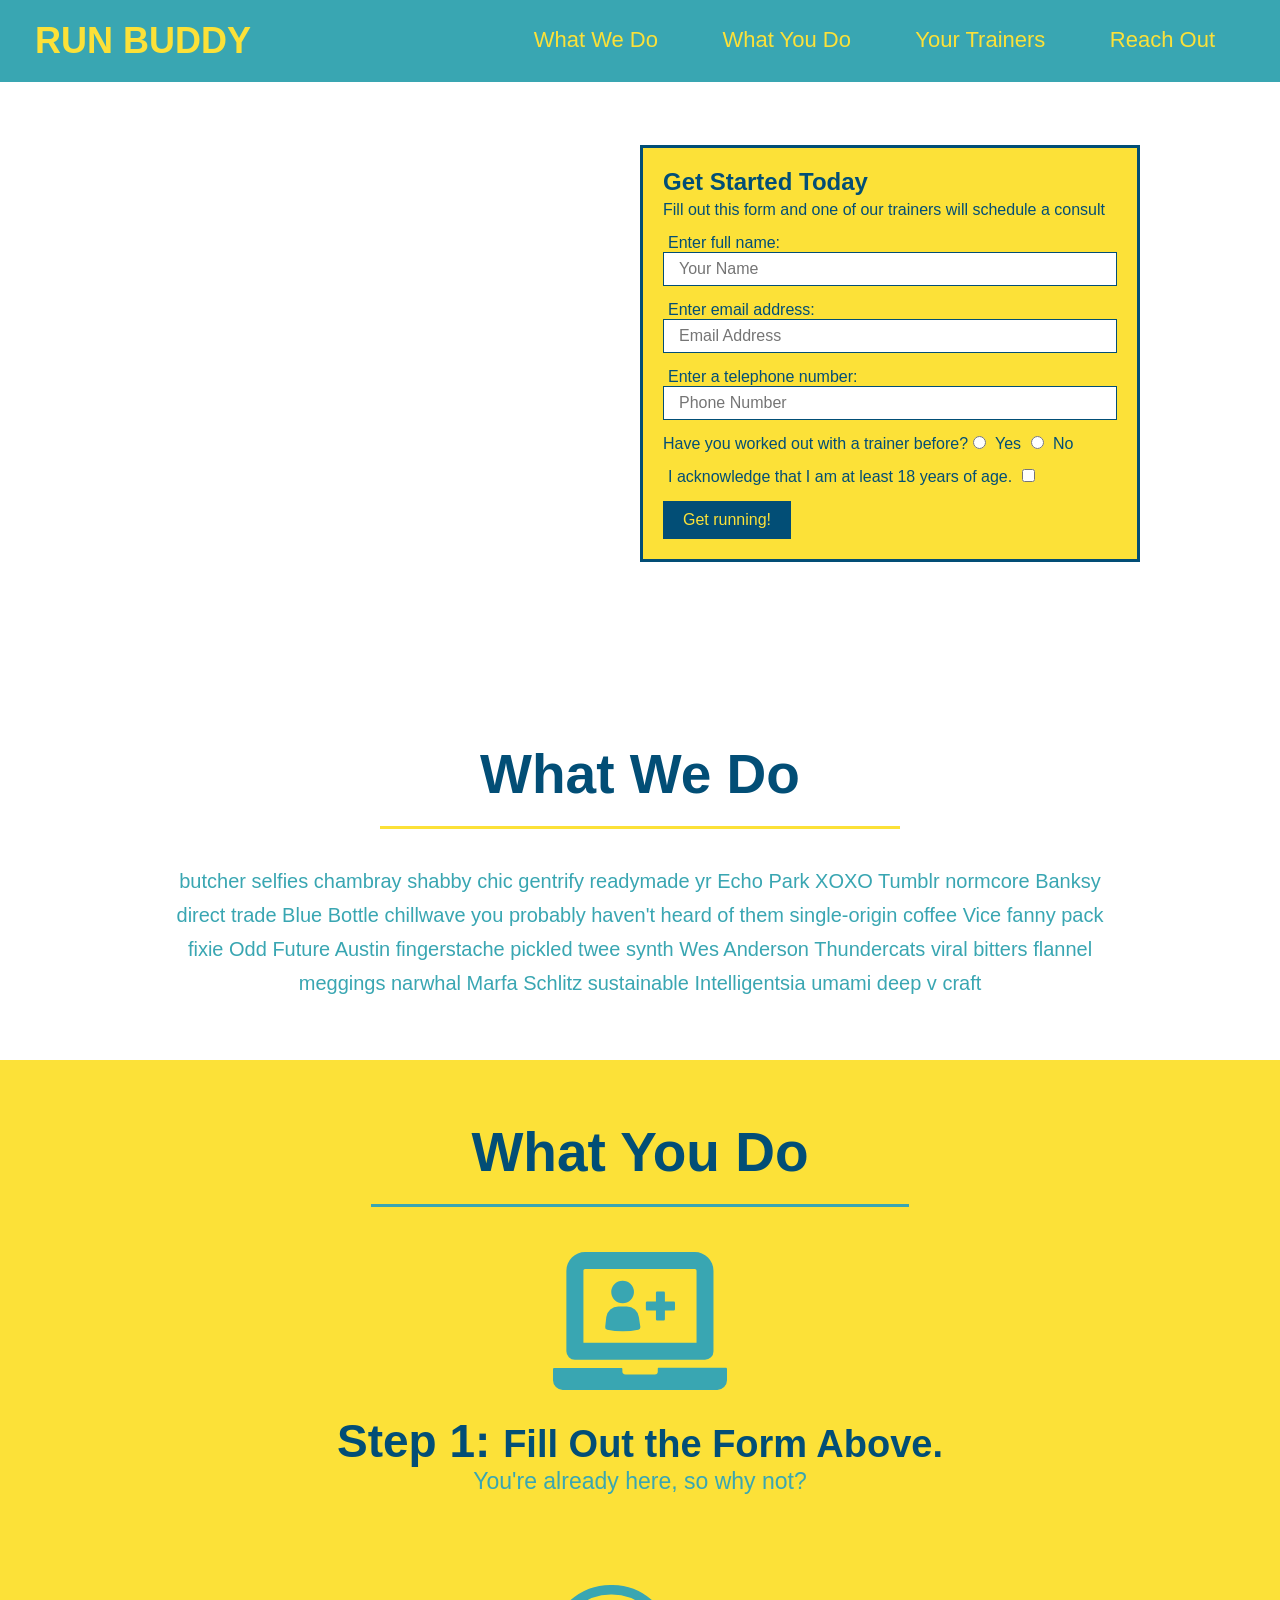
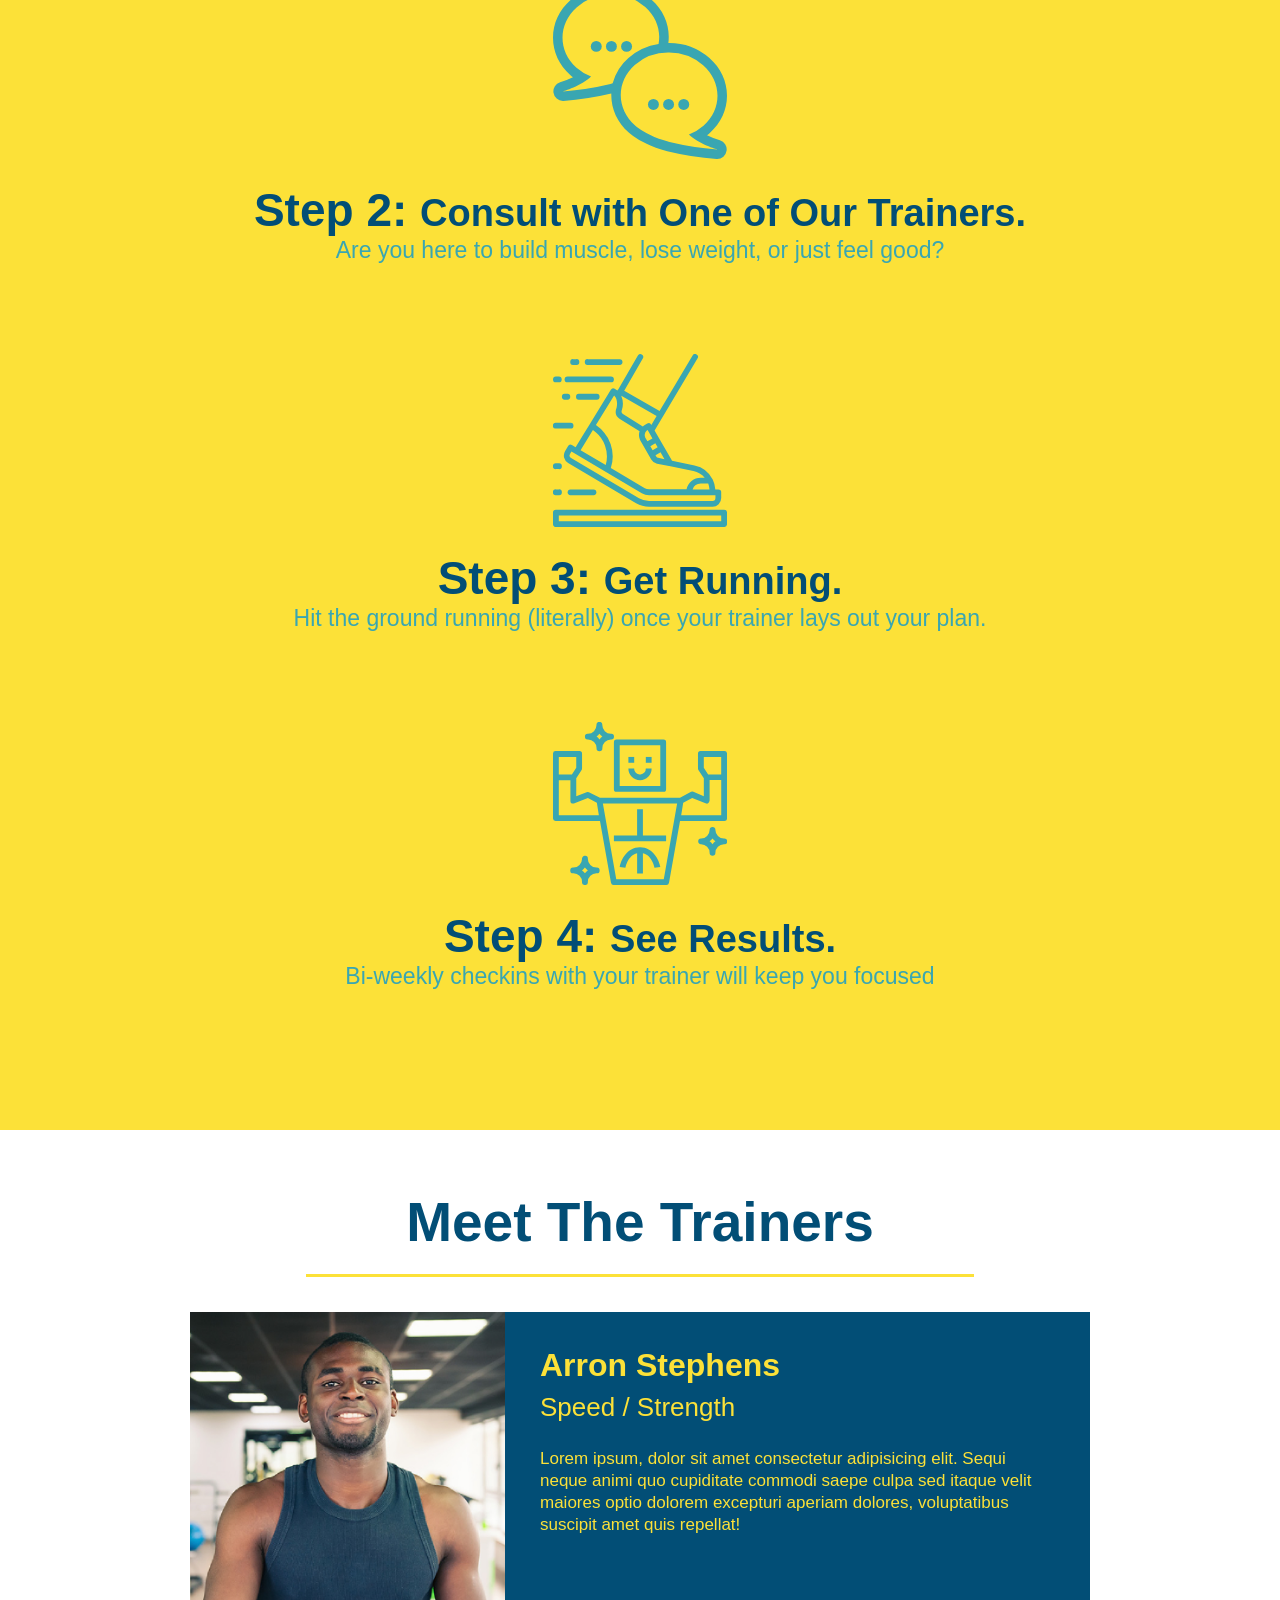
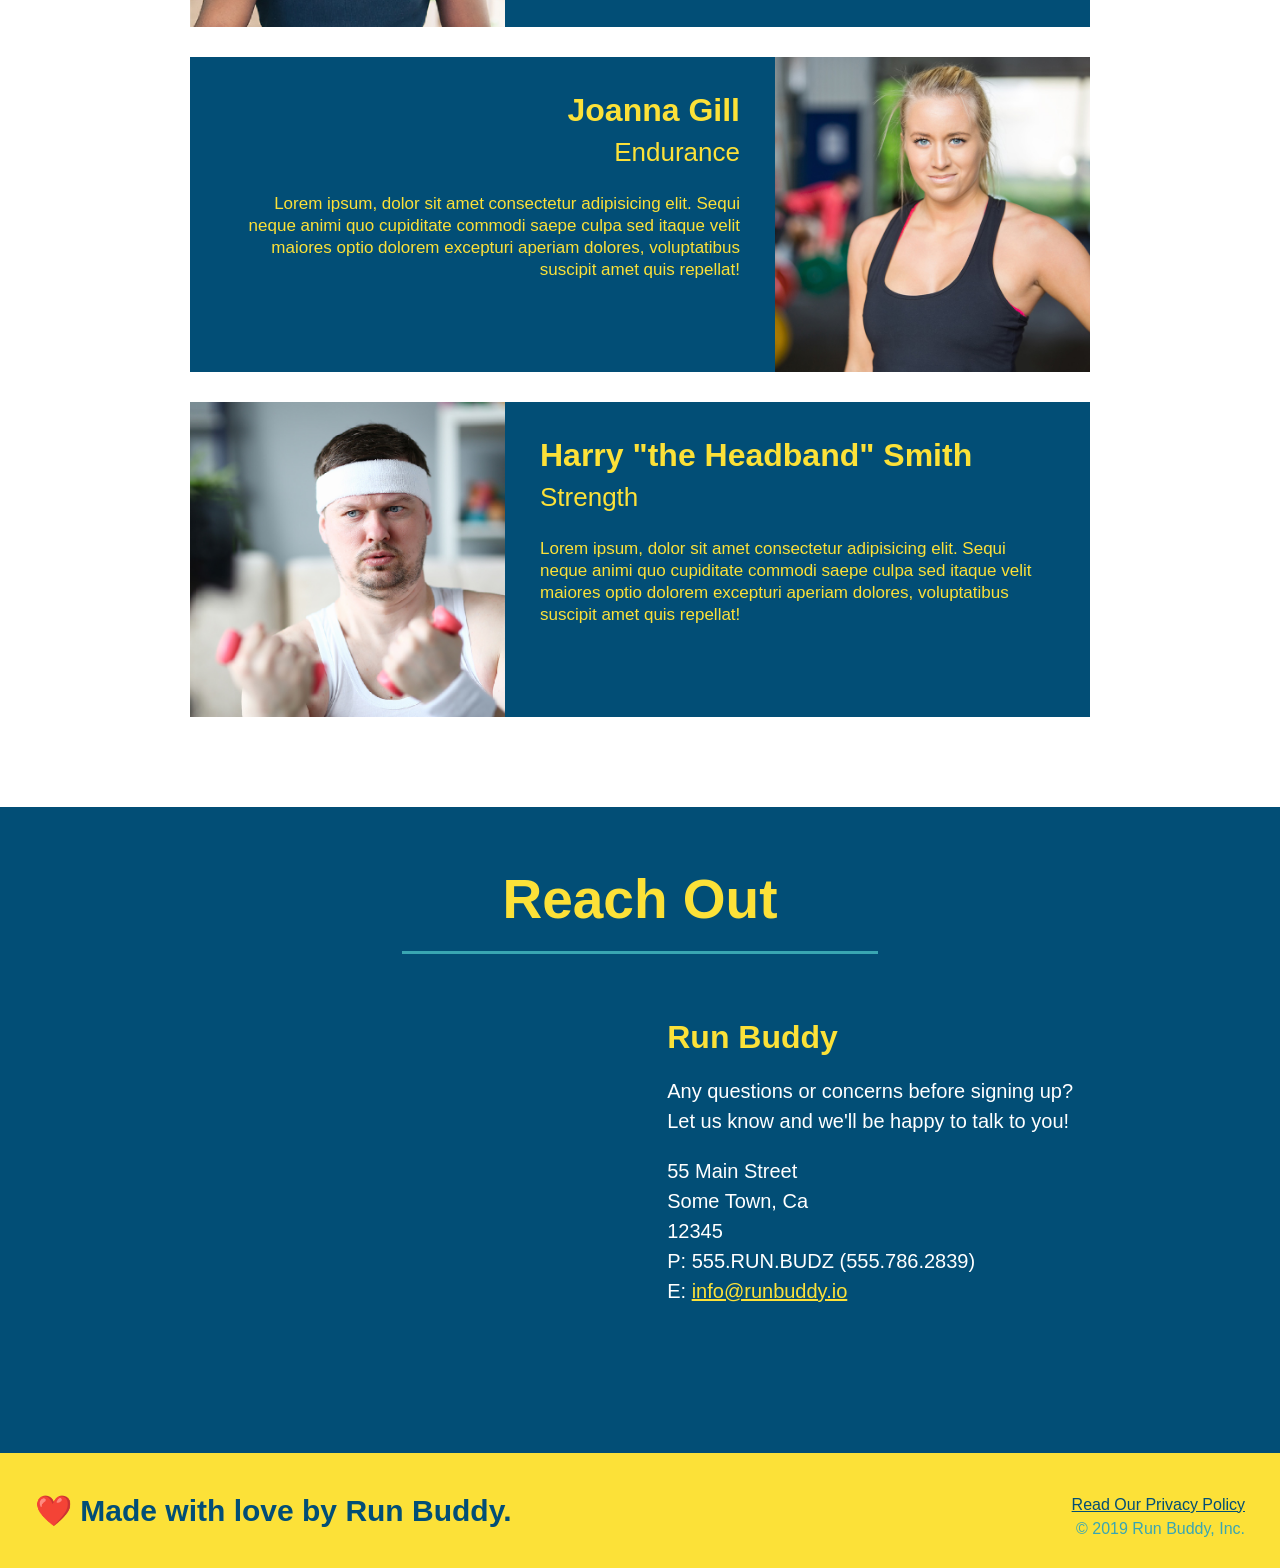
==== index.html @ da598d8d "Add files via upload" ====
<!DOCTYPE html>
<html lang="en">

<head>
  <meta charset="UTF-8" />
  <title>Run Buddy</title>
  <link rel="stylesheet" href="./assets/css/style.css" />
</head>

<body>
  <!-- navigation -->
  <header>
    <h1>
      <a href="/">
        RUN BUDDY
      </a>
    </h1>
    <nav>
      <!-- Unordered list element -->
      <ul>
        <!-- List item element-->
        <li>
          <!-- Anchor element -->
          <a href="#what-we-do">What We Do</a>
        </li>
        <li>
          <a href="#what-you-do">What You Do</a>
        </li>
        <li>
          <a href="#your-trainers">Your Trainers</a>
        </li>
        <li>
          <a href="#reach-out">Reach Out</a>
        </li>
      </ul>
    </nav>
  </header>

  <!-- hero/jumbotron -->
  <section class="hero">
    <div class="hero-form">
      <h3>Get Started Today</h3>
      <p>Fill out this form and one of our trainers will schedule a consult</p>
      <form>
        <label for="name">Enter full name:</label>
        <input type="text" placeholder="Your Name" name="name" id="name" class="form-input" />
        <label for="email">Enter email address:</label>
        <input type="text" placeholder="Email Address" name="email" id="email" class="form-input" />
        <label for="phone">Enter a telephone number:</label>
        <input type="text" placeholder="Phone Number" name="phone" id="phone" class="form-input" />
        <p>
          Have you worked out with a trainer before?
          <input type="radio" name="trainer-confirm" id="trainer-yes" />
          <label for="trainer-yes">Yes</label>
          <input type="radio" name="trainer-confirm" id="trainer-no" />
          <label for="trainer-no">No</label>
        </p>
        <p>
          <label for="checkbox">
            I acknowledge that I am at least 18 years of age.
          </label>
          <input type="checkbox" name="checkpoint1" id="checkbox" />
        </p>
        <button type="submit">
          Get running!
        </button>
      </form>
    </div>
  </section>

  <!-- "what we do" section -->
  <section id="what-we-do" class="intro">
    <h2 class="section-title primary-border">What We Do</h2>
    <p>
      butcher selfies chambray shabby chic gentrify readymade yr Echo Park XOXO Tumblr normcore Banksy direct trade Blue
      Bottle chillwave you probably haven't heard of them single-origin coffee Vice fanny pack fixie Odd Future Austin
      fingerstache pickled twee synth Wes Anderson Thundercats viral bitters flannel meggings narwhal Marfa Schlitz
      sustainable Intelligentsia umami deep v craft
    </p>
  </section>

  <!-- "what you do" section -->
  <section id="what-you-do" class="steps">
    <h2 class="section-title secondary-border">What You Do</h2>

    <div>
      <img src="./assets/images/step-1.svg" alt="" />
      <h3>Step 1: <span>Fill Out the Form Above.</span></h3>
      <p>You're already here, so why not?</p>
    </div>

    <div>
      <img src="./assets/images/step-2.svg" alt="" />
      <h3>Step 2: <span>Consult with One of Our Trainers.</span></h3>
      <p>Are you here to build muscle, lose weight, or just feel good?</p>
    </div>

    <div>
      <img src="./assets/images/step-3.svg" alt="" />
      <h3>Step 3: <span>Get Running.</span></h3>
      <p>Hit the ground running (literally) once your trainer lays out your plan.</p>
    </div>

    <div>
      <img src="./assets/images/step-4.svg" alt="" />
      <h3>Step 4: <span>See Results.</span></h3>
      <p>Bi-weekly checkins with your trainer will keep you focused</p>
    </div>
  </section>

  <!-- "meet the trainers" section -->
  <section id="your-trainers" class="trainers">
    <h2 class="section-title primary-border">Meet The Trainers</h2>
    <article class="trainer">
      <img src="./assets/images/trainer-1.jpg" alt="Arron Stephens in his workout clothes, ready to pump iron" />
      <div class="trainer-bio text-left">
        <h3>Arron Stephens</h3>
        <h4>Speed / Strength</h4>
        <p>
          Lorem ipsum, dolor sit amet consectetur adipisicing elit. Sequi neque animi quo cupiditate commodi saepe culpa
          sed
          itaque velit maiores optio dolorem excepturi aperiam dolores, voluptatibus suscipit amet quis repellat!
        </p>
      </div>
    </article>

    <!-- second trainer bio -->
    <article class="trainer">
      <div class="trainer-bio text-right">
        <h3>Joanna Gill</h3>
        <h4>Endurance</h4>
        <p>
          Lorem ipsum, dolor sit amet consectetur adipisicing elit. Sequi neque animi quo cupiditate commodi saepe culpa
          sed
          itaque velit maiores optio dolorem excepturi aperiam dolores, voluptatibus suscipit amet quis repellat!
        </p>
      </div>
      <img src="./assets/images/trainer-2.jpg" alt="Joanna Gill cooling off after a workout" />
    </article>

    <!-- third trainer bio -->
    <article class="trainer">
      <img src="./assets/images/trainer-3.jpg"
        alt="Harry Smith wearing a headband and lifting comically small pink weights" />
      <div class="trainer-bio text-left">
        <h3>Harry "the Headband" Smith</h3>
        <h4>Strength</h4>
        <p>
          Lorem ipsum, dolor sit amet consectetur adipisicing elit. Sequi neque animi quo cupiditate commodi saepe culpa
          sed
          itaque velit maiores optio dolorem excepturi aperiam dolores, voluptatibus suscipit amet quis repellat!
        </p>
      </div>
    </article>
  </section>

  <!-- "reach out" section -->
  <section id="reach-out" class="contact">
    <h2 class="section-title secondary-border">Reach Out</h2>
    <div class="contact-info">
      <iframe 
        src="https://www.google.com/maps/embed?pb=!1m18!1m12!1m3!1d3147.1079747227936!2d-120.42364418397035!3d37.92790791110593!2m3!1f0!2f0!3f0!3m2!1i1024!2i768!4f13.1!3m3!1m2!1s0x8090c49129b6ac57%3A0xb56c7eb95a2cd8bd!2sMain%20St%2C%20California%2095327!5e0!3m2!1sen!2sus!4v1616426329495!5m2!1sen!2sus"
        style="border:0;" 
        allowfullscreen=""
        loading="lazy">
      </iframe>
      <div>
        <h3>Run Buddy</h3>
        <p>
          Any questions or concerns before signing up?
          <br />
          Let us know and we'll be happy to talk to you!
        </p>
        <address>
          55 Main Street <br />
          Some Town, Ca <br />
          12345<br />
          P: 555.RUN.BUDZ (555.786.2839)<br />
          E: <a href="mailto:info@runbuddy.io">info@runbuddy.io</a>
        </address>
      </div>
    </div>
  </section>

  <!-- footer -->
  <footer>
    <h2>❤️ Made with love by Run Buddy.</h2>
    <div>
      <a href="./privacy-policy.html">Read Our Privacy Policy</a><br />
      &copy; 2019 Run Buddy, Inc.
    </div>
  </footer>
</body>

</html>
---- assets/css/style.css ----
* {
    margin: 0;
    padding: 0;
    box-sizing: border-box;
  }
  
  body {
    /* more on this crazy alphanumerical value in a minute! */
    color: #39a6b2;
    font-family: Helvetica, Arial, sans-serif;
  }
  
  /* apply styles to <header> */
  header {
    padding: 20px 35px;
    background-color: #39a6b2;
  }
  
  header h1 {
    font-weight: bold;
    font-size: 36px;
    color: #fce138;
    margin: 0;
    display: inline;
  }
  header a {
    text-decoration: none;
    color: #fce138;
  }
  
  header nav {
    float: right;
    margin: 7px 0;
  }
  
  header nav ul li {
    display: inline;
  }
  
  header nav ul li a {
    margin: 0 30px;
    font-weight: lighter;
    font-size: 22px;
  }
  
  footer {
    background: #fce138;
    width: 100%;
    padding: 40px 35px;
  }
  
  footer h2 {
    display: inline;
    color: #024e76;
    font-size: 30px;
    margin: 0;
  }
  
  footer div {
    float: right;
    line-height: 1.5;
    text-align: right;
  }
  
  footer a {
    color: #024e76;
  }
  
  section {
    padding: 60px;
  }
  
  /* Hero Style Start */
  .hero {
    background-image: url('../images/hero-bg.jpg');
    height: 600px;
    background-size: cover;
    background-position: center;
    position: relative;
  }
  /* Hero Style End */
  
  .hero-form {
    border: 3px solid #024e76;
    background-color: #fce138;
    padding: 20px;
    width: 500px;
    color: #024e76;
    position: absolute;
    bottom: 120px;
    right: 140px;
  }
  
  .hero-form h3 {
    font-size: 24px;
    margin: 0;
  }
  .hero-form p {
    margin: 5px 0 15px 0;
  }
  
  .form-input {
    border: 1px solid #024e76;
    display: block;
    padding: 7px 15px;
    font-size: 16px;
    color: #024e76;
    width: 100%;
    margin-bottom: 15px;
  }
  
  .hero-form label {
    margin: 0 5px;
  }
  
  .hero-form button {
    color: #fce138;
    background-color: #024e76;
    border: none;
    padding: 10px 20px;
    font-size: 16px;
  }
  
  .intro {
    text-align: center;
  }
  
  .intro p {
    line-height: 1.7;
    color: #39a6b2;
    width: 80%;
    font-size: 20px;
    margin: 0 auto;
  }
  
  .steps {
    text-align: center;
    background: #fce138;
  }
  
  .steps div {
    margin-bottom: 80px;
  }
  
  .steps img {
    width: 15%;
    margin: 10px 0;
  }
  
  .steps h3 {
    color: #024e76;
    font-size: 46px;
    margin-top: 10px;
  }
  
  .steps p {
    color: #39a6b2;
    font-size: 23px;
  }
  
  .steps span {
    font-size: 38px;
  }
  
  .section-title {
    font-size: 55px;
    color: #024e76;
    margin-bottom: 35px;
    padding: 0 100px 20px 100px;
    display: inline-block;
    border-bottom: 3px solid;
  }
  
  .primary-border {
    border-color: #fce138;
  }
  
  .secondary-border {
    border-color: #39a6b2;
  }
  
  .trainers {
    text-align: center;
  }
  
  .trainer {
    width: 900px;
    margin: 0 auto 30px auto;
    background: #024e76;
    color: #fce138;
    overflow: auto;
  }
  
  .trainer img {
    width: 35%;
    float: left;
  }
  
  .trainer-bio {
    padding: 35px;
    float: left;
    width: 65%;
  }
  
  .trainer-bio h3 {
    font-size: 32px;
    margin-bottom: 8px;
  }
  
  .trainer-bio h4 {
    font-weight: lighter;
    font-size: 26px;
    margin-bottom: 25px;
  }
  
  .trainer-bio p {
    font-size: 17px;
    line-height: 1.3;
  }
  
  .text-left {
    text-align: left;
  }
  
  .text-right {
    text-align: right;
  }
  
  /* REACH OUT STYLES START */
  .contact {
    text-align: center;
    background: #024e76;
  }
  
  .contact h2 {
    color: #fce138;
  }
  
  .contact-info iframe {
    width: 400px;
    height: 400px;
  }
  
  .contact-info div {
    width: 410px;
    display: inline-block;
    vertical-align: top;
    text-align: left;
    margin: 30px 0 0 60px;
    color: white;
  }
  
  .contact-info h3 {
    color: #fce138;
    font-size: 32px;
  }
  
  .contact-info p,
  .contact-info address {
    margin: 20px 0;
    line-height: 1.5;
    font-size: 20px;
    font-style: normal;
  }
  
  .contact-info a {
    color: #fce138;
  }
  
  /* REACH OUT STYLES END */
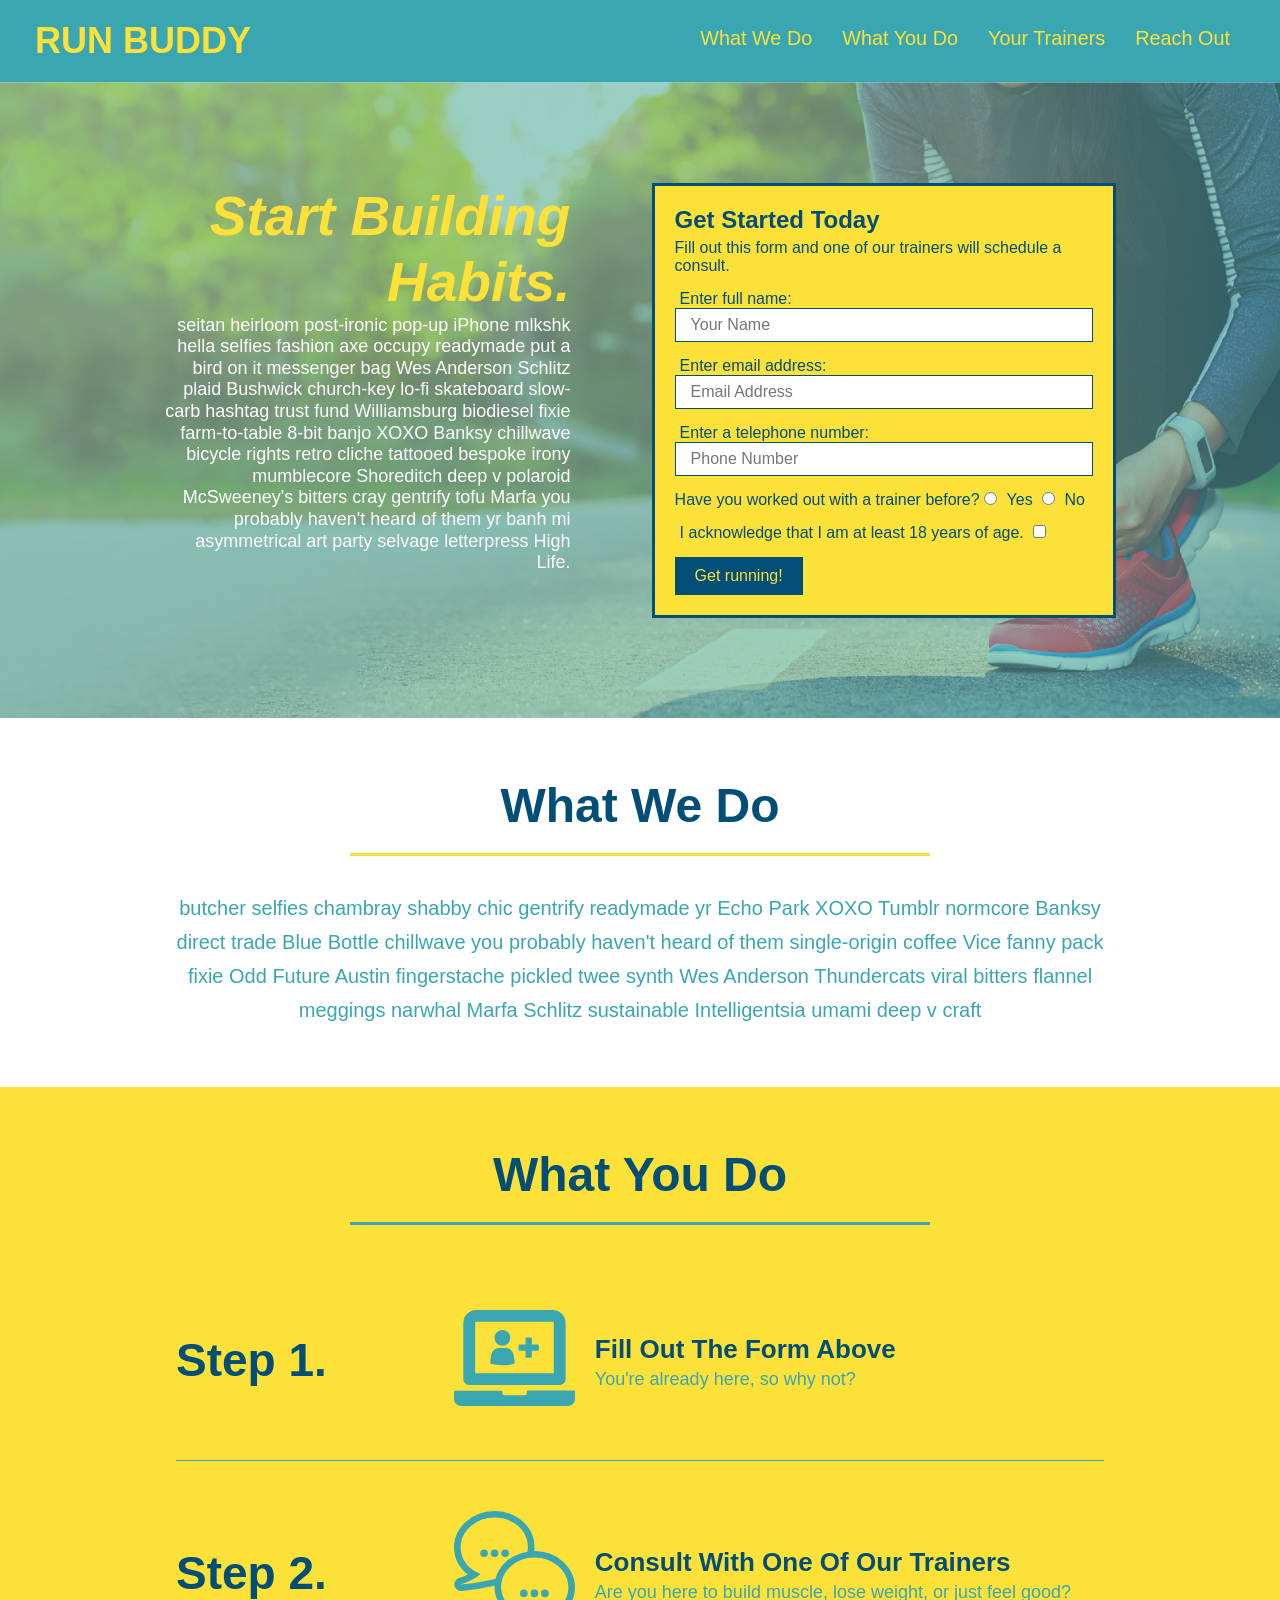
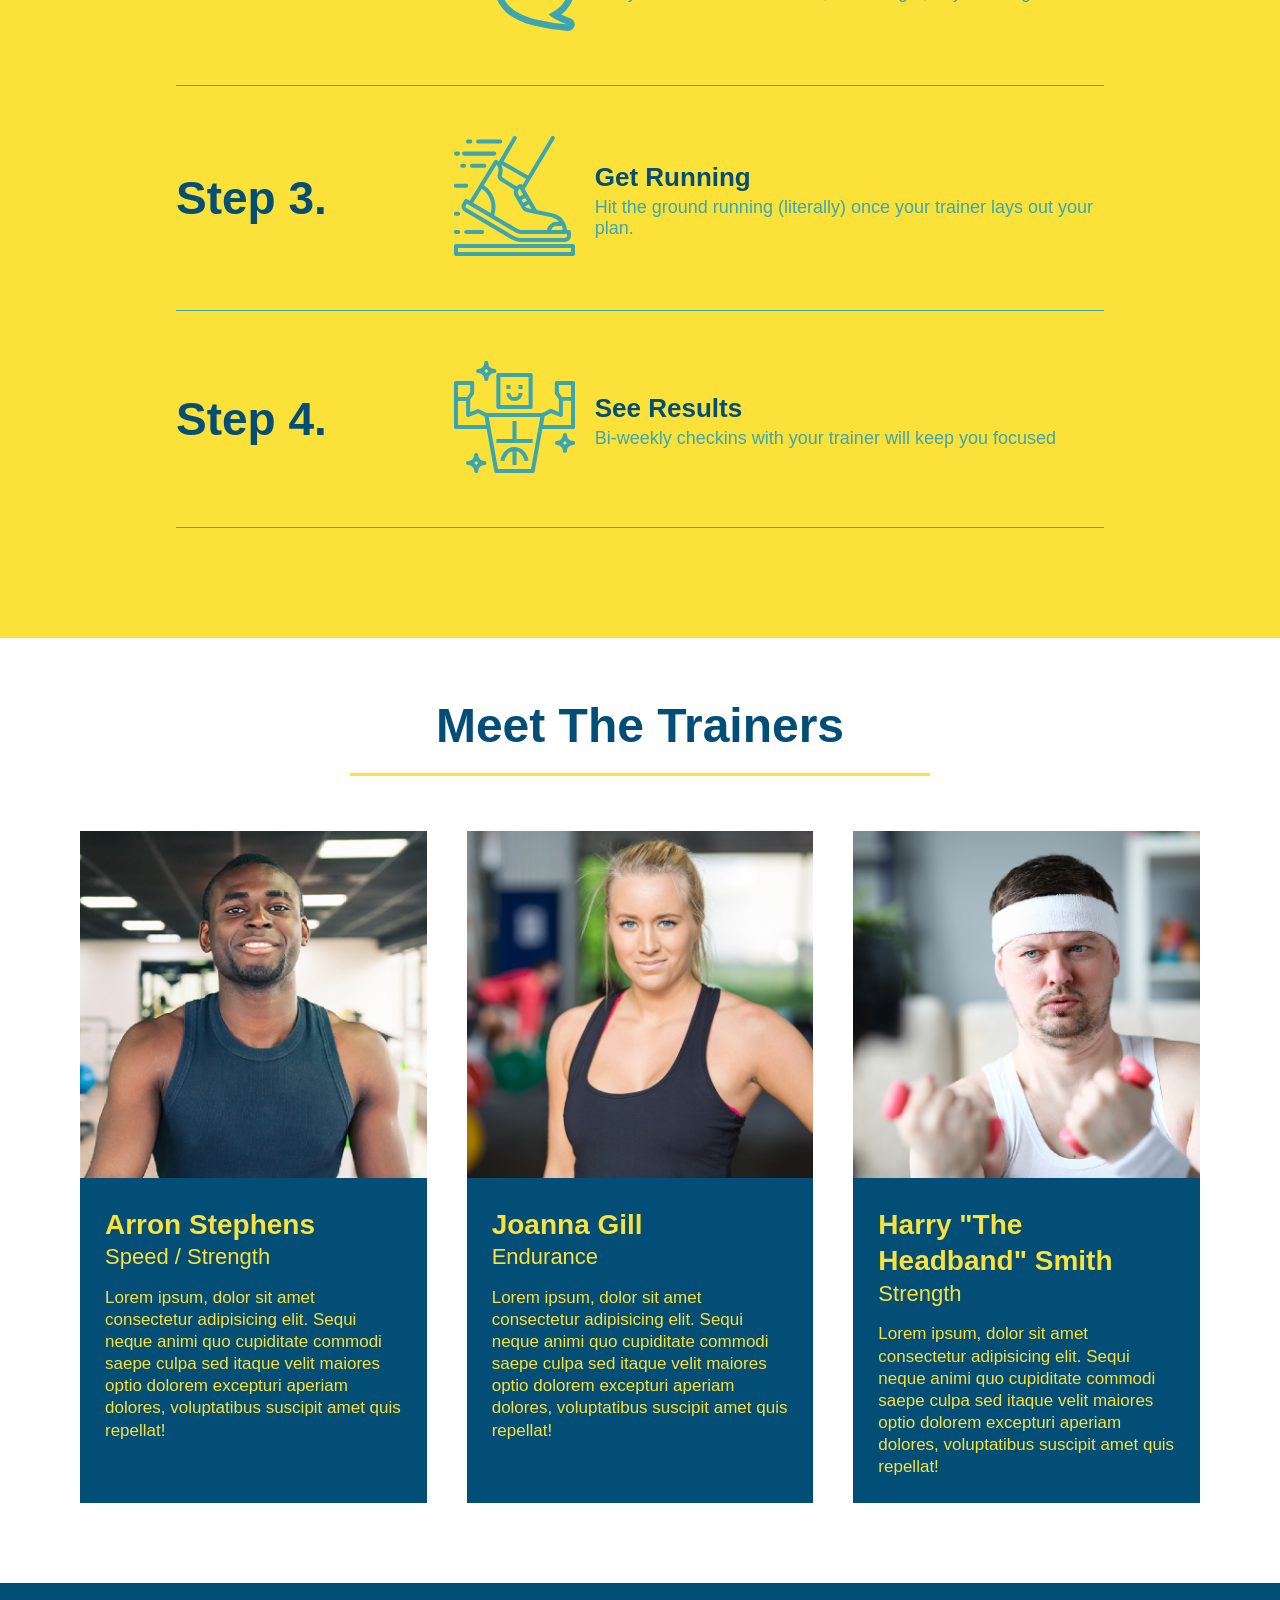
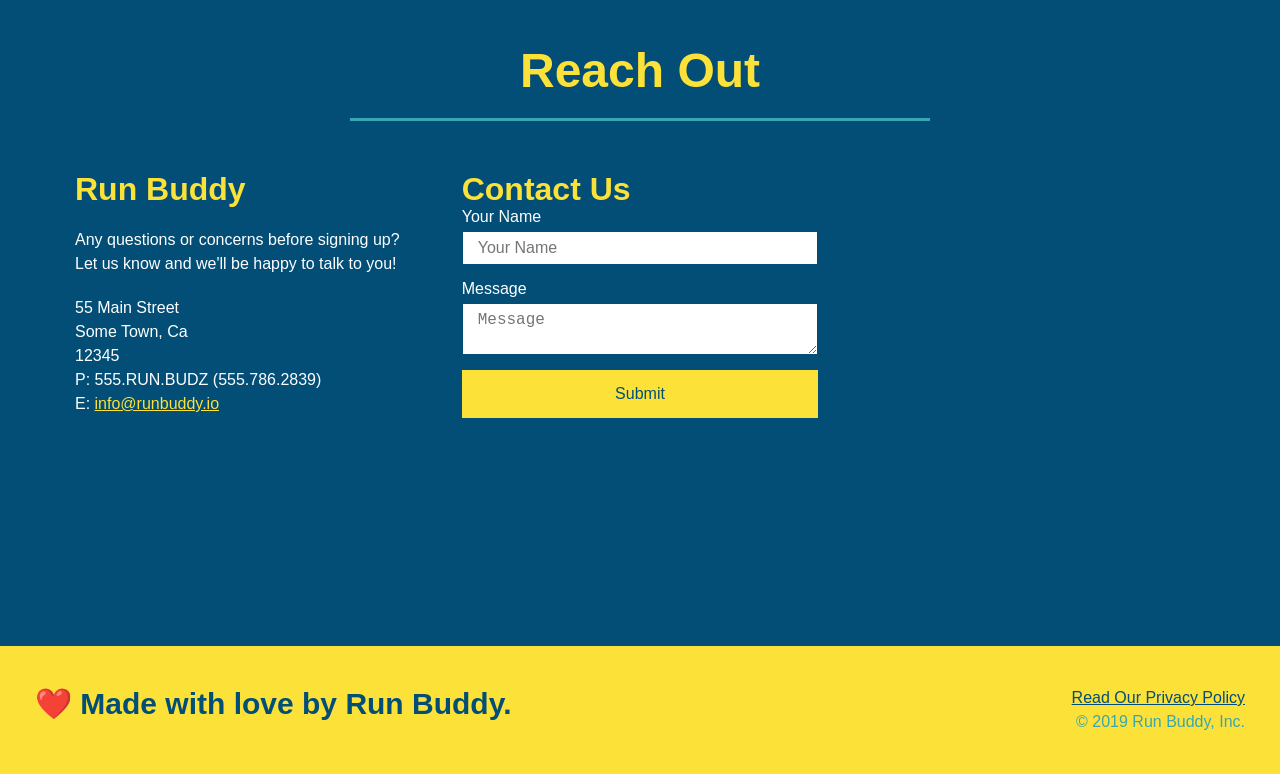
==== commit bb0a98aa: "updates" ====
--- a/index.html
+++ b/index.html
@@ -1,195 +1,249 @@
-<!DOCTYPE html>
-<html lang="en">
-
-<head>
-  <meta charset="UTF-8" />
-  <title>Run Buddy</title>
-  <link rel="stylesheet" href="./assets/css/style.css" />
-</head>
-
-<body>
-  <!-- navigation -->
-  <header>
-    <h1>
-      <a href="/">
-        RUN BUDDY
-      </a>
-    </h1>
-    <nav>
-      <!-- Unordered list element -->
-      <ul>
-        <!-- List item element-->
-        <li>
-          <!-- Anchor element -->
-          <a href="#what-we-do">What We Do</a>
-        </li>
-        <li>
-          <a href="#what-you-do">What You Do</a>
-        </li>
-        <li>
-          <a href="#your-trainers">Your Trainers</a>
-        </li>
-        <li>
-          <a href="#reach-out">Reach Out</a>
-        </li>
-      </ul>
-    </nav>
-  </header>
-
-  <!-- hero/jumbotron -->
-  <section class="hero">
-    <div class="hero-form">
-      <h3>Get Started Today</h3>
-      <p>Fill out this form and one of our trainers will schedule a consult</p>
-      <form>
-        <label for="name">Enter full name:</label>
-        <input type="text" placeholder="Your Name" name="name" id="name" class="form-input" />
-        <label for="email">Enter email address:</label>
-        <input type="text" placeholder="Email Address" name="email" id="email" class="form-input" />
-        <label for="phone">Enter a telephone number:</label>
-        <input type="text" placeholder="Phone Number" name="phone" id="phone" class="form-input" />
-        <p>
-          Have you worked out with a trainer before?
-          <input type="radio" name="trainer-confirm" id="trainer-yes" />
-          <label for="trainer-yes">Yes</label>
-          <input type="radio" name="trainer-confirm" id="trainer-no" />
-          <label for="trainer-no">No</label>
-        </p>
-        <p>
-          <label for="checkbox">
-            I acknowledge that I am at least 18 years of age.
-          </label>
-          <input type="checkbox" name="checkpoint1" id="checkbox" />
-        </p>
-        <button type="submit">
-          Get running!
-        </button>
-      </form>
-    </div>
-  </section>
-
-  <!-- "what we do" section -->
-  <section id="what-we-do" class="intro">
-    <h2 class="section-title primary-border">What We Do</h2>
-    <p>
-      butcher selfies chambray shabby chic gentrify readymade yr Echo Park XOXO Tumblr normcore Banksy direct trade Blue
-      Bottle chillwave you probably haven't heard of them single-origin coffee Vice fanny pack fixie Odd Future Austin
-      fingerstache pickled twee synth Wes Anderson Thundercats viral bitters flannel meggings narwhal Marfa Schlitz
-      sustainable Intelligentsia umami deep v craft
-    </p>
-  </section>
-
-  <!-- "what you do" section -->
-  <section id="what-you-do" class="steps">
-    <h2 class="section-title secondary-border">What You Do</h2>
-
-    <div>
-      <img src="./assets/images/step-1.svg" alt="" />
-      <h3>Step 1: <span>Fill Out the Form Above.</span></h3>
-      <p>You're already here, so why not?</p>
-    </div>
-
-    <div>
-      <img src="./assets/images/step-2.svg" alt="" />
-      <h3>Step 2: <span>Consult with One of Our Trainers.</span></h3>
-      <p>Are you here to build muscle, lose weight, or just feel good?</p>
-    </div>
-
-    <div>
-      <img src="./assets/images/step-3.svg" alt="" />
-      <h3>Step 3: <span>Get Running.</span></h3>
-      <p>Hit the ground running (literally) once your trainer lays out your plan.</p>
-    </div>
-
-    <div>
-      <img src="./assets/images/step-4.svg" alt="" />
-      <h3>Step 4: <span>See Results.</span></h3>
-      <p>Bi-weekly checkins with your trainer will keep you focused</p>
-    </div>
-  </section>
-
-  <!-- "meet the trainers" section -->
-  <section id="your-trainers" class="trainers">
-    <h2 class="section-title primary-border">Meet The Trainers</h2>
-    <article class="trainer">
-      <img src="./assets/images/trainer-1.jpg" alt="Arron Stephens in his workout clothes, ready to pump iron" />
-      <div class="trainer-bio text-left">
-        <h3>Arron Stephens</h3>
-        <h4>Speed / Strength</h4>
-        <p>
-          Lorem ipsum, dolor sit amet consectetur adipisicing elit. Sequi neque animi quo cupiditate commodi saepe culpa
-          sed
-          itaque velit maiores optio dolorem excepturi aperiam dolores, voluptatibus suscipit amet quis repellat!
-        </p>
-      </div>
-    </article>
-
-    <!-- second trainer bio -->
-    <article class="trainer">
-      <div class="trainer-bio text-right">
-        <h3>Joanna Gill</h3>
-        <h4>Endurance</h4>
-        <p>
-          Lorem ipsum, dolor sit amet consectetur adipisicing elit. Sequi neque animi quo cupiditate commodi saepe culpa
-          sed
-          itaque velit maiores optio dolorem excepturi aperiam dolores, voluptatibus suscipit amet quis repellat!
-        </p>
-      </div>
-      <img src="./assets/images/trainer-2.jpg" alt="Joanna Gill cooling off after a workout" />
-    </article>
-
-    <!-- third trainer bio -->
-    <article class="trainer">
-      <img src="./assets/images/trainer-3.jpg"
-        alt="Harry Smith wearing a headband and lifting comically small pink weights" />
-      <div class="trainer-bio text-left">
-        <h3>Harry "the Headband" Smith</h3>
-        <h4>Strength</h4>
-        <p>
-          Lorem ipsum, dolor sit amet consectetur adipisicing elit. Sequi neque animi quo cupiditate commodi saepe culpa
-          sed
-          itaque velit maiores optio dolorem excepturi aperiam dolores, voluptatibus suscipit amet quis repellat!
-        </p>
-      </div>
-    </article>
-  </section>
-
-  <!-- "reach out" section -->
-  <section id="reach-out" class="contact">
-    <h2 class="section-title secondary-border">Reach Out</h2>
-    <div class="contact-info">
-      <iframe 
-        src="https://www.google.com/maps/embed?pb=!1m18!1m12!1m3!1d3147.1079747227936!2d-120.42364418397035!3d37.92790791110593!2m3!1f0!2f0!3f0!3m2!1i1024!2i768!4f13.1!3m3!1m2!1s0x8090c49129b6ac57%3A0xb56c7eb95a2cd8bd!2sMain%20St%2C%20California%2095327!5e0!3m2!1sen!2sus!4v1616426329495!5m2!1sen!2sus"
-        style="border:0;" 
-        allowfullscreen=""
-        loading="lazy">
-      </iframe>
-      <div>
-        <h3>Run Buddy</h3>
-        <p>
-          Any questions or concerns before signing up?
-          <br />
-          Let us know and we'll be happy to talk to you!
-        </p>
-        <address>
-          55 Main Street <br />
-          Some Town, Ca <br />
-          12345<br />
-          P: 555.RUN.BUDZ (555.786.2839)<br />
-          E: <a href="mailto:info@runbuddy.io">info@runbuddy.io</a>
-        </address>
-      </div>
-    </div>
-  </section>
-
-  <!-- footer -->
-  <footer>
-    <h2>❤️ Made with love by Run Buddy.</h2>
-    <div>
-      <a href="./privacy-policy.html">Read Our Privacy Policy</a><br />
-      &copy; 2019 Run Buddy, Inc.
-    </div>
-  </footer>
-</body>
-
+<!DOCTYPE html>
+<html lang="en">
+  <head>
+    <meta name="viewport" content="width=device-width, initial-scale=1.0" />
+    <meta charset="UTF-8" />
+    <link rel="stylesheet" href="./assets/css/style.css">
+    <title>Run Buddy</title>
+  </head>
+  <body>
+    <!-- navigation tags - block level element -->
+    <header>
+      <h1>
+        <a href="/">RUN BUDDY</a>
+      </h1>
+      <nav>
+        <ul>
+          <li>
+            <a href="#what-we-do">What We Do</a>
+          </li>
+          <li>
+            <a href="#what-you-do">What You Do</a>
+          </li>
+          <li>
+            <a href="#your-trainers">Your Trainers</a>
+          </li>
+          <li>
+            <a href="#reach-out">Reach Out</a>
+          </li>
+          
+        </ul>
+      </nav>
+    </header>
+    <!-- end navigation -->
+
+    <!-- hero/jumbotron -->
+    <section class="hero">
+      <div class="hero-cta">
+        <h2>Start Building Habits.</h2>
+        <p>
+          seitan heirloom post-ironic pop-up iPhone mlkshk hella selfies fashion axe occupy readymade put a bird on it
+          messenger bag Wes Anderson Schlitz plaid Bushwick church-key lo-fi skateboard slow-carb hashtag trust fund
+          Williamsburg biodiesel fixie farm-to-table 8-bit banjo XOXO Banksy chillwave bicycle rights retro cliche
+          tattooed bespoke irony mumblecore Shoreditch deep v polaroid McSweeney's bitters cray gentrify tofu Marfa you
+          probably haven't heard of them yr banh mi asymmetrical art party selvage letterpress High Life.
+        </p>
+      </div>
+
+      <div class="hero-form">
+        <h3>Get Started Today</h3>
+        <p>Fill out this form and one of our trainers will schedule a consult.</p>
+        <form>
+          <label for="name">Enter full name:</label>
+          <input type="text" placeholder="Your Name" id="name" name="name" class="form-input" />
+          <label for="email">Enter email address:</label>
+          <input type="email" placeholder="Email Address" id="email" name="email" class="form-input" />
+          <label for="phone">Enter a telephone number:</label>
+          <input type="tel" placeholder="Phone Number" name="phone" id="phone" class="form-input" />
+          <p>
+            Have you worked out with a trainer before? 
+            <input type="radio" name="trainer-confirm" id="trainer-yes" />
+            <label for="trainer-yes">Yes</label>
+            <input type="radio" name="trainer-confirm" id="trainer-no"/>
+            <label for="trainer-no">No</label>
+          </p>
+          <p>
+            <label for="checkbox">
+              I acknowledge that I am at least 18 years of age.
+            </label>
+            <input type="checkbox" name="checkpoint1" id="checkbox" />
+          </p>
+          <button type="submit">
+            Get running!
+          </button>
+        </form>
+      </div>
+    </section>
+    <!-- end header -->
+
+    <!-- "what we do" start - <section> -->
+    <section id="what-we-do" class="intro">
+      <div class="flex-row">
+        <h2 class="section-title primary-border">
+          What We Do
+        </h2>
+      </div>
+      <div class="flex-row">
+        <p>
+          butcher selfies chambray shabby chic gentrify readymade yr Echo Park XOXO Tumblr normcore Banksy direct trade  Blue Bottle chillwave you probably haven't heard of them single-origin coffee Vice fanny pack fixie Odd Future Austin fingerstache pickled twee synth Wes Anderson Thundercats viral bitters flannel meggings narwhal Marfa Schlitz sustainable Intelligentsia umami deep v craft
+        </p>
+      </div>
+    </section>
+    <!-- end "what we do" -->
+
+    <!-- "what you do" start -->
+    <section id="what-you-do" class="steps">
+      <div class="flex-row">
+        <h2 class="section-title secondary-border">
+          What You Do
+        </h2> 
+      </div>
+      <div class="step">
+        <h3>Step 1.</h3>
+        <div class="step-info">
+          <div class="step-img">
+            <img src="./assets/images/step-1.svg" alt="" />
+          </div>
+          <div class="step-text">
+            <h4>Fill Out The Form Above</h4>
+            <p>You're already here, so why not?</p>
+          </div>
+        </div>
+      </div>
+      <div class="step">
+        <h3>Step 2.</h3>
+        <div class="step-info">
+          <div class="step-img">
+            <img src="./assets/images/step-2.svg" alt="" />
+          </div>
+          <div class="step-text">
+            <h4>Consult With One Of Our Trainers</h4>
+            <p>Are you here to build muscle, lose weight, or just feel good?</p>
+          </div>
+        </div>
+      </div>
+      <div class="step">
+        <h3>Step 3.</h3>
+        <div class="step-info">
+          <div class="step-img">
+            <img src="./assets/images/step-3.svg" alt="" />
+          </div>
+          <div class="step-text">
+            <h4>Get Running</h4>
+            <p>Hit the ground running (literally) once your trainer lays out your plan.</p>
+          </div>
+        </div>
+      </div>
+      <div class="step">
+        <h3>Step 4.</h3>
+        <div class="step-info">
+          <div class="step-img">
+            <img src="./assets/images/step-4.svg" alt="" />
+          </div>
+          <div class="step-text">
+            <h4>See Results</h4>
+            <p>Bi-weekly checkins with your trainer will keep you focused</p>
+          </div>
+        </div>
+      </div>
+    </section>
+    <!-- "what you do" end -->
+
+    <!-- "meet the trainers" start -->
+    <section id="your-trainers">
+      <div class="flex-row">
+        <h2 class="section-title primary-border">
+          Meet The Trainers
+        </h2>
+      </div>
+
+      <div class="trainers">
+        <article class="trainer">
+          <img src="./assets/images/trainer-1.jpg" alt="Arron Stephens in his workout clothes, ready to pump iron" />
+          <div class="trainer-bio">
+            <h3 class="trainer-name">Arron Stephens</h3>
+            <h4 class="trainer-role">Speed / Strength</h4>
+            <p>Lorem ipsum, dolor sit amet consectetur adipisicing elit. Sequi neque animi quo cupiditate commodi saepe culpa sed itaque velit maiores optio dolorem excepturi aperiam dolores, voluptatibus suscipit amet quis repellat!</p>
+          </div>
+        </article>
+
+        <article class="trainer">
+          <img src="./assets/images/trainer-2.jpg" alt="Joanna Gill cooling off after a work out" />
+          <div class="trainer-bio">
+            <h3 class="trainer-name">Joanna Gill</h3>
+            <h4 class="trainer-role">Endurance</h4>
+            <p>Lorem ipsum, dolor sit amet consectetur adipisicing elit. Sequi neque animi quo cupiditate commodi saepe culpa sed itaque velit maiores optio dolorem excepturi aperiam dolores, voluptatibus suscipit amet quis repellat!</p>
+            </div>
+          </article>
+
+        <article class="trainer">
+          <img src="./assets/images/trainer-3.jpg" alt="Harry Smith wearing a headband and lifting comically small pink weights" />
+          <div class="trainer-bio">
+            <h3 class="trainer-name">Harry "The Headband" Smith</h3>
+            <h4 class="trainer-role">Strength</h4>
+            <p>Lorem ipsum, dolor sit amet consectetur adipisicing elit. Sequi neque animi quo cupiditate commodi saepe culpa sed itaque velit maiores optio dolorem excepturi aperiam dolores, voluptatibus suscipit amet quis repellat!</p>
+          </div>
+        </article>
+      </div>
+    </section>
+    <!-- "meet the trainers" end -->
+
+    <!-- "reach out" start -->
+    <section id="reach-out" class="contact">
+      <div class="flex-row">
+        <h2 class="section-title secondary-border">
+          Reach Out
+        </h2>
+      </div>
+
+      <div class="contact-info">
+        <div>
+          <h3>Run Buddy</h3>
+          <p>
+            Any questions or concerns before signing up? 
+            <br/>
+            Let us know and we'll be happy to talk to you!
+          </p>
+
+          <address>
+            55 Main Street <br/>
+            Some Town, Ca <br/>
+            12345<br/>
+            P: 555.RUN.BUDZ (555.786.2839)<br/>
+            E: <a href="mailto:info@runbuddy.io">info@runbuddy.io</a>
+          </address>
+          
+        </div>
+
+        <div class="contact-form">
+          <h3>Contact Us</h3>
+          <form>
+            <label for="contact-name">Your Name</label>
+            <input type="text" id="contact-name" placeholder="Your Name" />
+        
+            <label for="contact-message">Message</label>
+            <textarea id="contact-message" placeholder="Message"></textarea>
+        
+            <button type="submit">Submit</button>
+          </form>
+        </div>
+        
+        <iframe
+          src="https://www.google.com/maps/embed?pb=!1m14!1m12!1m3!1d12182.30520634488!2d-74.0652613!3d40.2407219!2m3!1f0!2f0!3f0!3m2!1i1024!2i768!4f13.1!5e0!3m2!1sen!2sus!4v1561060983193!5m2!1sen!2sus"
+          frameborder="0" style="border:0" allowfullscreen>
+        </iframe>
+      </div>
+    </section>
+    <!-- "reach out" end -->
+
+    <!-- footer -->
+    <footer>
+      <h2>❤️ Made with love by Run Buddy.</h2>
+      <div>
+        <a href="./privacy-policy.html">Read Our Privacy Policy</a><br/>
+        &copy; 2019 Run Buddy, Inc.
+      </div>
+    </footer>
+    <!-- footer end -->
+  </body>
 </html>
--- a/assets/css/style.css
+++ b/assets/css/style.css
@@ -1,270 +1,469 @@
-* {
-    margin: 0;
-    padding: 0;
-    box-sizing: border-box;
-  }
-  
-  body {
-    /* more on this crazy alphanumerical value in a minute! */
-    color: #39a6b2;
-    font-family: Helvetica, Arial, sans-serif;
-  }
-  
-  /* apply styles to <header> */
-  header {
-    padding: 20px 35px;
-    background-color: #39a6b2;
-  }
-  
-  header h1 {
-    font-weight: bold;
-    font-size: 36px;
-    color: #fce138;
-    margin: 0;
-    display: inline;
-  }
-  header a {
-    text-decoration: none;
-    color: #fce138;
-  }
-  
-  header nav {
-    float: right;
-    margin: 7px 0;
-  }
-  
-  header nav ul li {
-    display: inline;
-  }
-  
-  header nav ul li a {
-    margin: 0 30px;
-    font-weight: lighter;
-    font-size: 22px;
-  }
-  
-  footer {
-    background: #fce138;
-    width: 100%;
-    padding: 40px 35px;
-  }
-  
-  footer h2 {
-    display: inline;
-    color: #024e76;
-    font-size: 30px;
-    margin: 0;
-  }
-  
-  footer div {
-    float: right;
-    line-height: 1.5;
-    text-align: right;
-  }
-  
-  footer a {
-    color: #024e76;
-  }
-  
-  section {
-    padding: 60px;
-  }
-  
-  /* Hero Style Start */
-  .hero {
-    background-image: url('../images/hero-bg.jpg');
-    height: 600px;
-    background-size: cover;
-    background-position: center;
-    position: relative;
-  }
-  /* Hero Style End */
-  
-  .hero-form {
-    border: 3px solid #024e76;
-    background-color: #fce138;
-    padding: 20px;
-    width: 500px;
-    color: #024e76;
-    position: absolute;
-    bottom: 120px;
-    right: 140px;
-  }
-  
-  .hero-form h3 {
-    font-size: 24px;
-    margin: 0;
-  }
-  .hero-form p {
-    margin: 5px 0 15px 0;
-  }
-  
-  .form-input {
-    border: 1px solid #024e76;
-    display: block;
-    padding: 7px 15px;
-    font-size: 16px;
-    color: #024e76;
-    width: 100%;
-    margin-bottom: 15px;
-  }
-  
-  .hero-form label {
-    margin: 0 5px;
-  }
-  
-  .hero-form button {
-    color: #fce138;
-    background-color: #024e76;
-    border: none;
-    padding: 10px 20px;
-    font-size: 16px;
-  }
-  
-  .intro {
-    text-align: center;
-  }
-  
-  .intro p {
-    line-height: 1.7;
-    color: #39a6b2;
-    width: 80%;
-    font-size: 20px;
-    margin: 0 auto;
-  }
-  
-  .steps {
-    text-align: center;
-    background: #fce138;
-  }
-  
-  .steps div {
-    margin-bottom: 80px;
-  }
-  
-  .steps img {
-    width: 15%;
-    margin: 10px 0;
-  }
-  
-  .steps h3 {
-    color: #024e76;
-    font-size: 46px;
-    margin-top: 10px;
-  }
-  
-  .steps p {
-    color: #39a6b2;
-    font-size: 23px;
-  }
-  
-  .steps span {
-    font-size: 38px;
-  }
-  
-  .section-title {
-    font-size: 55px;
-    color: #024e76;
-    margin-bottom: 35px;
-    padding: 0 100px 20px 100px;
-    display: inline-block;
-    border-bottom: 3px solid;
-  }
-  
-  .primary-border {
-    border-color: #fce138;
-  }
-  
-  .secondary-border {
-    border-color: #39a6b2;
-  }
-  
-  .trainers {
-    text-align: center;
-  }
-  
-  .trainer {
-    width: 900px;
-    margin: 0 auto 30px auto;
-    background: #024e76;
-    color: #fce138;
-    overflow: auto;
-  }
-  
-  .trainer img {
-    width: 35%;
-    float: left;
-  }
-  
-  .trainer-bio {
-    padding: 35px;
-    float: left;
-    width: 65%;
-  }
-  
-  .trainer-bio h3 {
-    font-size: 32px;
-    margin-bottom: 8px;
-  }
-  
-  .trainer-bio h4 {
-    font-weight: lighter;
-    font-size: 26px;
-    margin-bottom: 25px;
-  }
-  
-  .trainer-bio p {
-    font-size: 17px;
-    line-height: 1.3;
-  }
-  
-  .text-left {
-    text-align: left;
-  }
-  
-  .text-right {
-    text-align: right;
-  }
-  
-  /* REACH OUT STYLES START */
-  .contact {
-    text-align: center;
-    background: #024e76;
-  }
-  
-  .contact h2 {
-    color: #fce138;
-  }
-  
-  .contact-info iframe {
-    width: 400px;
-    height: 400px;
-  }
-  
-  .contact-info div {
-    width: 410px;
-    display: inline-block;
-    vertical-align: top;
-    text-align: left;
-    margin: 30px 0 0 60px;
-    color: white;
-  }
-  
-  .contact-info h3 {
-    color: #fce138;
-    font-size: 32px;
-  }
-  
-  .contact-info p,
-  .contact-info address {
-    margin: 20px 0;
-    line-height: 1.5;
-    font-size: 20px;
-    font-style: normal;
-  }
-  
-  .contact-info a {
-    color: #fce138;
-  }
-  
-  /* REACH OUT STYLES END */  +* {
+  box-sizing: border-box;
+  margin: 0;
+  padding: 0;
+}
+
+body {
+  color: #39a6b2;
+  font-family: Helvetica, Arial, sans-serif;
+}
+
+
+/* HEADER / NAV BAR STYLES START */
+
+header {
+  padding: 20px 35px;
+  background-color: #39a6b2;
+  display: flex;
+  justify-content: space-between;
+  flex-wrap: wrap;
+}
+
+header h1 {
+  font-weight: bold;
+  margin: 0;
+  font-size: 36px;
+  color: #fce138;
+}
+
+header a {
+  text-decoration: none;
+  color: #fce138;
+}
+
+header nav {
+  margin: 7px 0;
+}
+
+header nav ul {
+  display: flex;
+  flex-wrap: wrap;
+  justify-content: space-between;
+  align-items: center;
+  list-style: none;
+}
+
+header nav ul li a {
+  padding: 10px 15px;
+  font-weight: lighter;
+  font-size: 1.55vw;
+}
+
+/* HEADER / NAVBAR STYLES END */
+
+
+
+/* FOOTER STYLES START */
+footer {
+  background: #fce138;
+  padding: 40px 35px;
+  display: flex;
+  justify-content: space-between;
+  flex-wrap: wrap;
+  width: 100%;
+}
+
+footer h2 {
+  color: #024e76;
+  font-size: 30px;
+  margin: 0;
+}
+
+footer div {
+  line-height: 1.5;
+  text-align: right;
+}
+
+footer a {
+  color: #024e76;
+}
+/* END FOOTER STYLES */
+
+/* STYLE ALL SECTION TAGS */
+section {
+  padding: 60px;
+}
+
+/* HERO STYLES START */
+.hero {
+  background-image: url('../images/hero-bg.jpg');
+  background-size: cover;
+  background-position: center;
+  display: flex;
+  justify-content: center;
+  flex-wrap: wrap;
+  align-items: flex-start;
+}
+
+.hero-cta {
+  width: 35%;
+  text-align: right;
+  margin: 3.5%;
+  color: #fff;
+  font-size: 18px;
+  line-height: 1.2;
+}
+
+.hero-cta h2 {
+  font-style: italic;
+  font-size: 55px;
+  color: #fce138;
+}
+
+.hero-form {
+  border: 3px solid #024e76;
+  background-color: #fce138;
+  padding: 20px;
+  color: #024e76;
+  width: 40%;
+  margin: 3.5%;
+}
+
+.hero-form h3 {
+  font-size: 24px;
+  margin: 0;
+}
+.hero-form p {
+  margin: 5px 0 15px 0;
+}
+
+.form-input {
+  border: 1px solid #024e76;
+  display: block;
+  padding: 7px 15px;
+  font-size: 16px;
+  color: #024e76;
+  width: 100%;
+  margin-bottom: 15px; 
+}
+
+.hero-form label {
+  margin: 0 5px;
+}
+
+.hero-form button {
+  color: #fce138;
+  background-color: #024e76;
+  border: none;
+  padding: 10px 20px;
+  font-size: 16px;
+} 
+/* HERO STYLES END */
+
+
+/* SECTION TITLE STYLES START */
+.section-title {
+  font-size: 48px;
+  border-bottom: 3px solid;
+  color: #024e76;
+  padding-bottom: 20px;
+  text-align: center;
+  margin: 0 auto 35px auto;
+  width: 50%;
+}
+
+.primary-border {
+  border-color: #fce138;
+}
+
+.secondary-border {
+  border-color: #39a6b2;
+}
+/* SECTION TITLE STYLES END */
+
+/* WHAT WE DO STYLES */
+
+.intro p {
+  line-height: 1.7;
+  color: #39a6b2;
+  width: 80%;
+  margin: 0 auto;
+  font-size: 20px;
+  text-align: center;
+}
+/* WHAT YOU DO STYLES END */
+
+
+/* WHAT YOU DO STYLES START */
+.steps { 
+  background: #fce138;
+}
+
+.step {
+  margin: 50px auto;
+  padding-bottom: 50px;
+  width: 80%;
+  border-bottom: 1px solid #39a6b2;
+  display: flex;
+  flex-wrap: wrap;
+  align-items: center;
+  justify-content: space-between;
+}
+
+.step h3 {
+  color: #024e76;
+  font-size: 46px;
+  flex: 1 30%;
+}
+
+.step-info {
+  flex: 2 70%;
+  display: flex;
+  flex-wrap: wrap;
+  align-items: center;
+}
+
+.step-img {
+  flex: 1 12%;
+  margin-right: 20px;
+}
+
+.step-img img {
+  max-width: 100%;
+}
+
+.step-text {
+  flex: 12;
+}
+
+.step-text p {
+  color: #39a6b2;
+  font-size: 18px;
+}
+
+.step-text h4 {
+  font-size: 26px;
+  line-height: 1.5;
+  color: #024e76;
+}
+
+/* WHAT YOU DO STYLES END */
+
+/* MEET THE TRAINERS START */
+.trainers {
+  width: 100%;
+  margin: 0 auto;
+  display: flex;
+  flex-wrap: wrap;
+  justify-content: space-around;
+}
+
+.trainer {
+  margin: 20px;
+  flex: 1;
+  background: #024e76;
+  color: #fce138;
+}
+
+.trainer img {
+  width: 100%;
+}
+
+.trainer-bio {
+  padding: 25px;
+  line-height: 1.3;
+}
+
+.trainer-bio h3 {
+  font-size: 28px;
+}
+
+.trainer-bio h4 {
+  font-weight: lighter;
+  font-size: 22px;
+  margin-bottom: 15px;
+}
+
+.trainer-bio p {
+  font-size: 17px;
+}
+/* TRAINER STYLES END */
+
+/* REACH OUT STYLES START */
+.contact {
+  background: #024e76;
+}
+
+.contact h2 {
+  color: #fce138;
+}
+
+.contact-info {
+  display: flex;
+  justify-content: space-between;
+  flex-wrap: wrap;
+}
+
+.contact-info > * {
+  flex: 1;
+  margin: 15px;
+}
+
+.contact-info iframe {
+  height: 400px;
+}
+
+.contact-info div {
+  color: white;
+}
+
+.contact-info h3 {
+  color: #fce138;
+  font-size: 32px;
+}
+
+.contact-info p, .contact-info address {
+  margin: 20px 0;
+  line-height: 1.5;
+  font-size: 16px;
+  font-style: normal;
+}
+
+.contact-form input, .contact-form textarea {
+  border: 1px solid #024e76;
+  display: block;
+  padding: 7px 15px;
+  font-size: 16px;
+  color: #024e76;
+  width: 100%;
+  margin-bottom: 15px;
+  margin-top: 5px;
+}
+
+.contact-form button {
+  width: 100%;
+  border: none;
+  background: #fce138;
+  color: #024e76;
+  text-align: center;
+  padding: 15px 0;
+  font-size: 16px;
+}
+
+.contact-info a {
+  color: #fce138;
+}
+
+
+/* REACH OUT STYLES END */
+
+/* UTILITIES */
+.text-left {
+  text-align: left;
+}
+
+.text-right {
+  text-align: right;
+}
+
+.flex-row {
+  display: flex;
+}
+
+@media screen and (max-width: 980px) {
+  header {
+    padding-bottom: 0;
+    justify-content: center;
+  }
+
+  header h1 {
+    width: 100%;
+    text-align: center;
+  }
+
+  header nav ul {
+    margin-top: 20px;
+    width: 100%;
+    justify-content: center;
+  }
+
+  header nav ul li a {
+    font-size: 20px;
+  }
+
+  footer h2, footer div {
+    text-align: center;
+    width: 100%;
+  }
+
+  .hero-cta, .hero-form {
+    width: 100%;
+  }
+  
+  .hero-cta {
+    text-align: center;
+  }
+  
+  .section-title {
+    width: 80%;
+  }
+  
+  .trainer {
+    flex: 0 70%;
+  }
+  
+  .contact-info iframe{
+    flex: 1 100%;
+  }
+}
+@media screen and (max-width: 768px) {
+
+  section {
+    padding: 30px 15px;
+  }
+
+  .step h3 {
+    flex: 1 100%;
+    text-align: center;
+  }
+
+  .step-info {
+    flex: 2 100%;
+    text-align: center;
+    justify-content: center;
+  }
+
+  .step-img {
+    flex: 0 32%;
+    margin-right: 0;
+    margin-top: 15px;
+    margin-bottom: 15px;
+  }
+
+  .step-text {
+    flex: 100%;  
+  }
+
+}
+
+@media screen and (max-width: 575px) {
+
+  .hero-form button {
+    width: 100%;
+  }
+
+  .section-title {
+    width: 95%;
+  }
+
+  .intro p {
+    width: 100%;
+  }
+
+  .trainer {
+    flex: 0 100%;
+  }
+
+  .contact-info {
+    text-align: center;
+  }
+
+  .contact-info > * {
+    flex: 0 100%;
+  }
+
+  .contact-form {
+    order: 3;
+  }
+}
